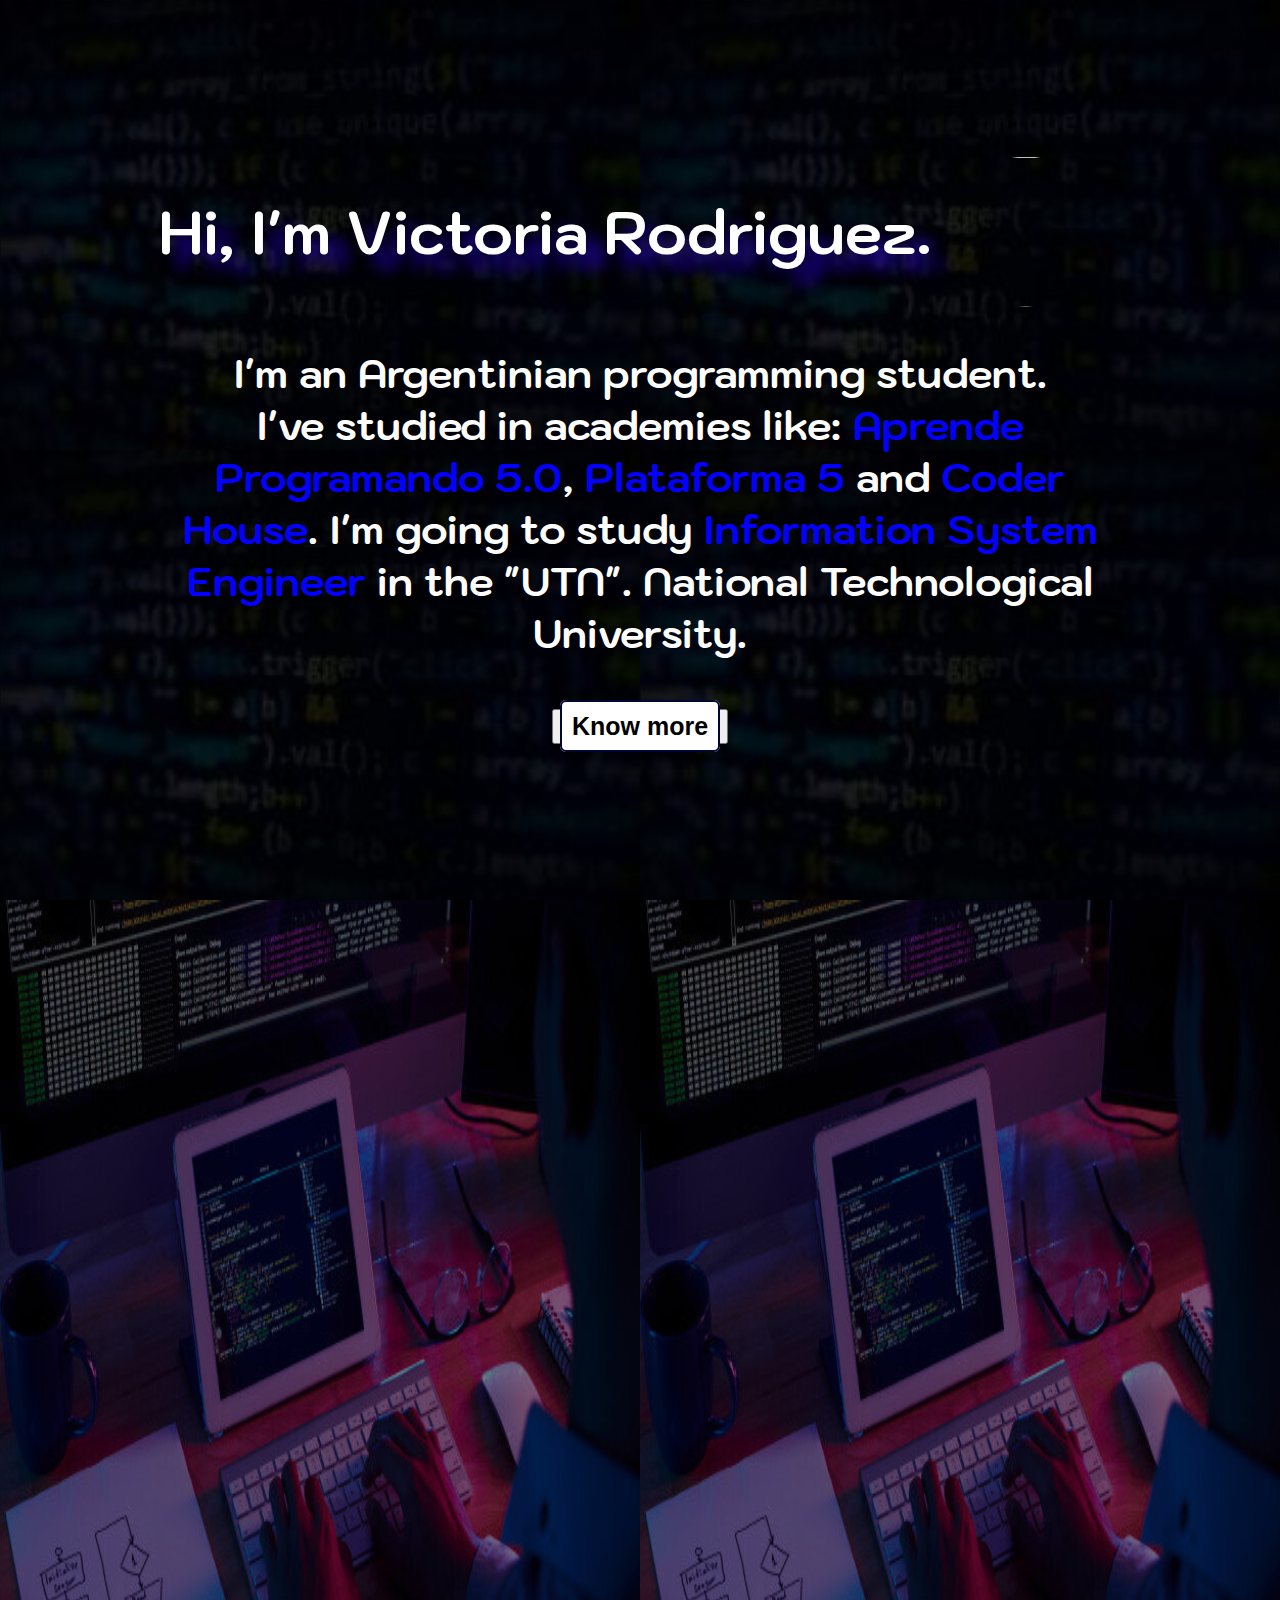
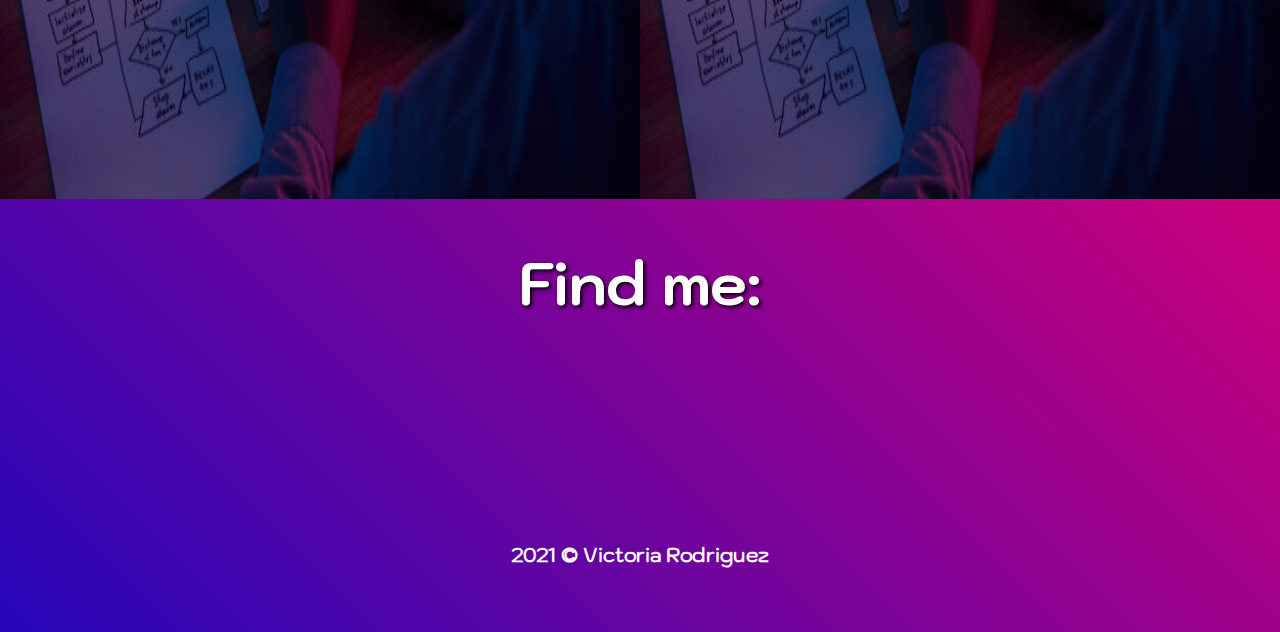
==== index.html @ c3568b54 "Subida de archivos" ====
<!DOCTYPE html>
<html lang="en">

<head>
  <meta charset="UTF-8" />
  <meta http-equiv="X-UA-Compatible" content="IE=edge" />
  <meta name="description" content="I'm Victoria Rodriguez and this is my portfolio" />
  <meta property="og:image" content="" />
  <meta property="og:url" content="" />
  <meta name="viewport" content="width=device-width, initial-scale=1.0" />
  <title>Victoria Rodriguez Dev</title>
  <link rel="stylesheet" href="./CSS/general.css" />
  <link rel="stylesheet" href="./CSS/generalResponsive.css" />
  <link href="https://unpkg.com/aos@2.3.1/dist/aos.css" rel="stylesheet" />

</head>

<body>
  <main id="main">
    <!-- presentacion -->
    <div id="main-miPresentacion">
      <article id="main-miPresentacion-content">
        <h1 class="main-tituloPresentacion">
          Hi, I'm Victoria Rodriguez.
          <img src="./imagenes/general/avatarpro.jpeg" class="main-img" />
        </h1>

        <p id="main-parrafoPresentacion">
          I'm an Argentinian programming student. <br />
          I've studied in academies like:
          <a href="https://www.buenosaires.gob.ar/educacion/estudiantes/aprende-programando/aprende-programando-50"
            class="main-parrafoPresentacion-a" target="_blank">
            Aprende Programando 5.0</a>,
          <a href="https://plataforma5.la/ar/online/intro" class="main-parrafoPresentacion-a" target="_blank">
            Plataforma 5</a> and
          <a href="https://www.coderhouse.com/online/carrera-online-desarrollo-fullstack"
            class="main-parrafoPresentacion-a" target="_blank">
            Coder House</a>. I'm going to study
          <a href="https://www.frba.utn.edu.ar/ingreso/ingenieria-en-sistemas-de-informacion/"
            class="main-parrafoPresentacion-a" target="_blank">Information System Engineer </a>in the "UTN". National
          Technological University.
        </p>
      </article>
      <button id="main-button">
        <a href="#miPortfolio" class="main-button-a"> Know more</a>
      </button>
    </div>
    <!-- presentacion -->

    <!-- portfolio -->
    <div id="miPortfolio">
      <div id="portfolio" class="portfolio-infoDivs" data-aos="fade-up">
        <p class="pPortfolio portfolio">
          <a href="./HTML/portfolio.html">
            <i class="fas fa-laptop-code"></i>Portfolio</a>
        </p>
      </div>
      <div id="blog" class="portfolio-infoDivs" data-aos="fade-up">
        <p class="pPortfolio blog">
          <a href="./HTML/blog.html"><i class="fas fa-align-left"></i> Blog </a>
        </p>
      </div>
      <div id="contact" class="portfolio-infoDivs" data-aos="fade-up">
        <p class="pPortfolio contact">
          <a href="#footer"><i class="fas fa-comments"></i> Contact </a>
        </p>
      </div>
    </div>
    <!-- portfolio -->
  </main>

  <!-- footer -->
  <footer id="footer">
    <h5>Find me:</h5>
    <section id="section">
      <ul id="footercontact">
        <li class="Lifootercontact gmail" data-aos="zoom-in">
          <a href="#"><i class="fas fa-envelope"></i></a>
        </li>
        <li class="Lifootercontact wpp" data-aos="zoom-in-right">
          <a href="https://wa.me//5491133990583?text=Hola Victoria. Estoy interesad@ en saber...
            Gracias. " target="_blank"><i class="fab fa-whatsapp"></i></a>
        </li>
        <li class="Lifootercontact LinkIn" data-aos="zoom-in-left">
          <a href="www.linkedin.com/in/victoriarodriguezmora" target="_blank"><i class="fab fa-linkedin"></i></a>
        </li>
        <li class="Lifootercontact ig" data-aos="zoom-in-left">
          <a href="https://www.instagram.com/virmcode/?hl=es" target="_blank"><i class="fab fa-instagram"></i></a>
        </li>
      </ul>
    </section>

    <h4 id="footer_copy">2021 &copy; Victoria Rodriguez</h4>
  </footer>

  <script src="https://unpkg.com/aos@2.3.1/dist/aos.js"></script>
  <script src="https://kit.fontawesome.com/744e7f591a.js" crossorigin="anonymous"></script>
  <script>
    AOS.init();
  </script>

</body>

</html>
---- CSS/general.css ----
* {
    margin: 0px auto;
  }
  :root {
    scrollbar-width: none !important;
  }
  html {
    scroll-behavior: smooth;
  }
  ::-webkit-scrollbar {
    width: 0;
  }
  /* fonts */
  @import url("https://fonts.googleapis.com/css2?family=Merriweather+Sans:wght@300&display=swap");
  @import url("https://fonts.googleapis.com/css2?family=Raleway:ital,wght@0,500;0,700;1,100&display=swap");
  @import url("https://fonts.googleapis.com/css2?family=Indie+Flower&family=Raleway:ital,wght@0,500;0,700;1,100&display=swap");
  @import url("https://fonts.googleapis.com/css2?family=Indie+Flower&family=Patrick+Hand&family=Raleway:ital,wght@0,500;0,700;1,100&display=swap");
  
  @import url("https://fonts.googleapis.com/css2?family=Playfair+Display:wght@400;600&family=Source+Serif+Pro&display=swap");
  @import url("https://fonts.googleapis.com/css2?family=Cinzel+Decorative:wght@400;900&display=swap");
  @font-face {
    font-family: "Kodchasan-Bold";
    src: url(../fonts/Kodchasan-Bold.ttf);
    font-weight: normal;
    font-style: normal;
  }
  @font-face {
    font-family: "Kodchasan";
    src: url(../fonts/Kodchasan-Regular.ttf);
    font-weight: normal;
    font-style: normal;
  }
  @font-face {
    font-family: "ZenTokyoZoo";
    src: url(../fonts/ZenTokyoZoo-Regular.ttf);
    font-weight: normal;
    font-style: bold;
  }
  
  /* !!! */
  @font-face {
    font-family: "Poppins-Medium";
    src: url(../fonts/Poppins-Medium.ttf);
    font-weight: 500;
    font-style: medium;
  }
  
  /* !! */
  @font-face {
    font-family: "Spartan-SemiBold";
    src: url(../fonts/Spartan-SemiBold.ttf);
    font-weight: 700;
    font-style: semi-bold;
  }
  
  @font-face {
    font-family: "Ubuntu";
    src: url(../fonts/Ubuntu-Regular.ttf);
    font-weight: normal;
    font-style: normal;
  }
  /* HTML */
  html {
    scroll-behavior: smooth;
  }
  a {
    text-decoration: none;
  }
  li {
    list-style: none;
    text-decoration: none;
  }
  
  #header {
    /* display: none; */
    height: auto;
    background: linear-gradient(
      45deg,
      rgba(0, 26, 255, 0.603) 30%,
      rgba(255, 0, 0, 0.514)
    );
    padding: 10px 0px 10px 30px;
    border-bottom: 8px solid;
    border-image: conic-gradient(rgba(0, 0, 255, 0.603), rgba(255, 0, 0, 0.514)) 1;
  }
  /* header */
  
  body {
    margin: 0px;
  }
  
  h3 {
    font-family: "ZenTokyoZoo";
    color: white;
    text-transform: uppercase;
    margin: 0px auto;
    /* padding-top: 15px; */
    font-size: 40px;
  }
  
  #menuNav {
    float: right;
    list-style: none;
  }
  
  #header li a {
    display: block;
    text-decoration: none;
  }
  main {
    width: 100vw;
    height: auto;
  }
  
  /* presentacion */
  #main-miPresentacion {
    margin: 0px;
    width: 100vw;
    height: 100vh;
    background-image: url(../imagenes/general/code2.jpg);
    background-repeat: repeat;
    background-size: 50% 50%;
    color: white;
    font-family: "Kodchasan-Bold";
    display: flex;
    justify-content: center;
    flex-direction: column;
    flex-wrap: wrap;
    /* text-shadow: 5px 2px 7px #fff; */
  }
  
  #main-miPresentacion-content {
    width: 80%;
    height: auto;
    display: flex;
    flex-direction: column;
    align-items: center;
  }
  
  .main-tituloPresentacion {
    width: 100%;
    height: auto;
    display: flex;
    justify-content: center;
    align-items: center;
    font-size: 60px;
    text-shadow: 17px 15px 15px #1c0099;
    margin-bottom: 10px;
    color: white;
  }
  
  .main-img {
    clip-path: circle();
    width: 190px;
    height: 150px;
    margin: 0px;
  }
  
  #main-parrafoPresentacion {
    text-align: center;
    font-size: 40px;
    margin-top: 30px;
    width: 93%;
    margin-bottom: 50px;
  }
  
  .main-parrafoPresentacion-a {
    color: rgb(4, 0, 255);
    text-decoration: none;
    transition: all 400ms;
  }
  .main-parrafoPresentacion-a:hover {
    color: rgb(0, 102, 255);
    transform: scale(1.1);
  }
  
  .main-button {
    margin-top: 150px;
  }
  
  .main-button-a {
    background-color: #ffffff;
    padding: 10px;
    text-decoration: none;
    color: #000000;
    border-radius: 6px;
    border: 2px solid #010733;
    font-weight: 600;
    font-size: 25px;
    transition: 800ms;
  }
  
  .main-button-a:hover {
    color: white;
    background-color: black;
  }
  
  /* presentacion */
  
  /* portfolio */
  #miPortfolio {
    background: url(../imagenes/program1.jpg);
    background-size: 50% 100%;
    height: 100vh;
    width: 100vw;
    margin-top: 0px;
    display: flex;
    justify-content: space-around;
    align-items: center;
  }
  
  .portfolio-infoDivs {
    border-radius: 15px;
    width: 300px;
    height: 230px;
    display: flex;
    align-items: center;
    justify-content: center;
    z-index: 3;
    transition: 300ms;
  }
  
  .pPortfolio a {
    text-decoration: none;
    color: white;
    margin: 0px auto;
    font-family: "Ubuntu";
    font-size: 40px;
  }
  
  #portfolio,
  #blog,
  #contact {
    transition: all 400ms linear;
    background-image: linear-gradient(rgb(4, 6, 183) 20%, rgb(139, 4, 4));
    border: 9px solid;
    border-image: conic-gradient(
        rgb(185, 14, 14),
        rgb(185, 14, 14),
        rgba(0, 4, 255, 0.86),
        rgba(0, 2, 165, 0.92),
        rgba(2, 5, 165, 0.92),
        rgba(0, 4, 255, 0.86),
        rgb(185, 14, 14),
        rgb(185, 14, 14)
      )
      1;
  }
  #portfolio:hover {
    transition: all 400ms linear;
    background-image: linear-gradient(rgb(139, 4, 4) 20%, rgb(4, 6, 183));
    border-image: conic-gradient(
      rgba(0, 2, 165, 0.92),
      rgba(0, 4, 255, 0.86),
      rgb(185, 14, 14),
        rgb(185, 14, 14),
        rgb(185, 14, 14)
        rgb(185, 14, 14),
        rgba(0, 4, 255, 0.86),
        rgba(2, 5, 165, 0.92)
      )
      1;
  }
  #blog:hover {
    transition: all 400ms linear;
    background-image: linear-gradient(rgb(139, 4, 4) 20%, rgb(4, 6, 183));
    border-image: conic-gradient(
      rgba(0, 2, 165, 0.92),
      rgba(0, 4, 255, 0.86),
      rgb(185, 14, 14),
        rgb(185, 14, 14),
        rgb(185, 14, 14)
        rgb(185, 14, 14),
        rgba(0, 4, 255, 0.86),
        rgba(2, 5, 165, 0.92)
      )
      1;
  }
  #contact:hover {
    transition: all 400ms linear;
    background-image: linear-gradient(rgb(139, 4, 4) 20%, rgb(4, 6, 183));
    border-image: conic-gradient(
      rgba(0, 2, 165, 0.92),
      rgba(0, 4, 255, 0.86),
      rgb(185, 14, 14),
        rgb(185, 14, 14),
        rgb(185, 14, 14)
        rgb(185, 14, 14),
        rgba(0, 4, 255, 0.86),
        rgba(2, 5, 165, 0.92)
      )
      1;
  }
  /* GAMA DE VIOLETAS Y ROSAS */
  /* #blog {
    transition: all 900ms ease-in-out;
    background-image: linear-gradient(rgb(185, 14, 102) 20%, rgb(17, 0, 252));
    border: 9px solid;
    border-image: conic-gradient( rgba(32, 0, 192, 0.98),rgba(0, 2, 165, 0.92),rgba(0, 4, 255, 0.86), rgb(185, 14, 102),rgb(185, 14, 102),rgb(185, 14, 102),rgb(185, 14, 102),rgb(185, 14, 102), rgb(185, 14, 102), rgba(0, 4, 255, 0.86), rgba(0, 2, 165, 0.92), rgba(32, 0, 187, 0.98) ) 1;
  } */
  /* #contact, #portfolio, #blog {
    background: linear-gradient(rgb(38, 0, 255) 20%, rgb(202, 0, 123));
    border: 9px solid;
    border-image: conic-gradient(rgb(185, 14, 102),rgb(185, 14, 102) ,rgb(185, 14, 102),rgba(32, 0, 192, 0.98),rgba(0, 4, 255, 0.86), rgba(0, 2, 165, 0.92), rgba(2, 5, 165, 0.92), rgba(0, 4, 255, 0.86),  rgba(32, 0, 187, 0.98),rgb(185, 14, 102), rgb(185, 14, 102), rgb(185, 14, 102)) 1;
  }
  #blog:hover{
    transition: all 900ms ease-in-out;
    background: linear-gradient( rgb(202, 0, 123)20%, rgb(38, 0, 255));
    border-image: conic-gradient( rgba(32, 0, 192, 0.98), rgba(0, 2, 165, 0.92), rgba(0, 4, 255, 0.86), rgb(185, 14, 102), rgb(185, 14, 102), rgb(185, 14, 102), rgb(185, 14, 102), rgba(0, 4, 255, 0.86), rgba(0, 2, 165, 0.92), rgba(32, 0, 187, 0.98) ) 1;
  }
  #portfolio:hover{
    transition: all 900ms ease-in-out;
    background: linear-gradient( rgb(202, 0, 123)20%, rgb(38, 0, 255));
    border-image: conic-gradient( rgba(32, 0, 192, 0.98), rgba(0, 2, 165, 0.92), rgba(0, 4, 255, 0.86), rgb(185, 14, 102), rgb(185, 14, 102), rgb(185, 14, 102), rgb(185, 14, 102), rgba(0, 4, 255, 0.86), rgba(0, 2, 165, 0.92), rgba(32, 0, 187, 0.98) ) 1;
  }
  #contact:hover{
    transition: all 900ms ease-in-out;
    background: linear-gradient( rgb(202, 0, 123)20%, rgb(38, 0, 255));
    border-image: conic-gradient( rgba(32, 0, 192, 0.98), rgba(0, 2, 165, 0.92), rgba(0, 4, 255, 0.86), rgb(185, 14, 102), rgb(185, 14, 102), rgb(185, 14, 102), rgb(185, 14, 102), rgba(0, 4, 255, 0.86), rgba(0, 2, 165, 0.92), rgba(32, 0, 187, 0.98) ) 1;
  } */
  /* portfolio */
  
  /* FOOTER */
  footer {
    display: flex;
    flex-direction: column;
    background-image: linear-gradient(45deg, rgb(37, 6, 185), rgb(202, 0, 123));
    width: 100vw;
    height: auto;
    margin-top: -1px;
    align-items: center;
    padding-bottom: 5%;
  }
  
  h5 {
    /* background: linear-gradient(
      45deg,
      rgba(255, 0, 0, 0.514),
      rgba(0, 0, 255, 0.603)
    ); */
    padding: 15px;
    color: white;
    text-align: center;
    font-size: 2rem;
    border-radius: 15px;
    width: 90%;
    margin: 0px auto;
    margin-top: 30px;
    font-family: "Kodchasan-Bold";
    text-shadow: 2px 2px 4px black;
    color: white;
    font-size: 60px;
  }
  /*  */
  #section {
    display: flex;
    justify-content: center;
  }
  #footercontact {
    display: flex;
    justify-content: center;
    align-items: baseline;
    flex-wrap: wrap;
  }
  .Lifootercontact {
    margin: 70px;
    margin-top: 50px;
    color: white;
  }
  .Lifootercontact a {
    text-shadow: 3px 2px 6px white;
    color: black;
    font-family: "Kodchasan-Bold";
    padding: 15px;
  }
  .wpp,
  .gmail,
  .ig,
  .LinkIn {
    padding: 10px;
    border-radius: 15px;
    font-size: 50px;
  }
  .wpp {
    background-color: #00bb2cc0;
  }
  .gmail {
    background-color: #db4939be;
  }
  .ig {
    background-color: rgba(255, 219, 128, 0.808);
  }
  .LinkIn {
    background-color: #0a66c2;
  }
  
  #footer_copy {
    color: white;
    font-family: "Kodchasan";
    font-size: 20px;
    position: relative;
  }
---- CSS/generalResponsive.css ----
/* PRESENTACION */
@media (max-width: 1251px) {
    .main-tituloPresentacion {
      font-size: 45px;
    }
    #main-parrafoPresentacion {
      font-size: 32px;
      width: 90%;
    }
    .main-img {
      width: 150px;
      height: 110px;
    }
  }
  /* 946 */
  @media (max-width: 946px) {
    #main-parrafoPresentacion {
      font-size: 30px;
      width: 85%;
    }
  }
  @media (max-width: 770px) {
    #main-parrafoPresentacion {
      font-size: 28px;
      width: 96%;
    }
    .main-tituloPresentacion {
      font-size: 40px;
      padding-top: 20%;
    }
    .main-img {
      width: 140px;
      height: 100px;
    }
  }
  @media (max-width: 530px) {
    #main-parrafoPresentacion {
      font-size: 27px;
      width: 98%;
    }
    .main-tituloPresentacion {
      font-size: 30px;
      padding-top: 0%;
    }
    .main-img {
      display: none;
    }
    .main-button-a {
      font-size: 20px;
    }
  }
  
  @media (max-width: 430px) {
    #main-parrafoPresentacion {
      font-size: 23px;
      width: 98%;
    }
    .main-button-a {
      font-size: 18px;
    }
  }
  @media (max-width: 320px) {
    #main-parrafoPresentacion {
      font-size: 19px;
      width: 98%;
    }
    .main-tituloPresentacion {
      font-size: 28px;
      padding-top: 140px;
    }
  }
  /* PRESENTACION */
  
  /* PORTFOLIO */
  /* 1200 */
  @media (max-width: 1200px) {
    .portfolio-infoDivs {
      width: 260px;
      height: 200px;
    }
  }
  /* 1000 */
  @media (max-width: 1000px) {
    #miPortfolio {
      display: flex;
      flex-direction: column;
      background-size: 50% 50%;
      height: 100vh;
      padding-bottom: 50px;
      padding-top: 50px;
    }
    .portfolio-infoDivs {
      margin-top: 50px;
      margin-bottom: 50px;
    }
  }
  /* 700 */
  @media (max-width: 700px) {
    #miPortfolio {
      background-size: 100% 50%;
    }
  }
  /* 600 */
  @media (max-width: 600px) {
    .portfolio-infoDivs {
      width: 210px;
      height: 140px;
      margin-top: 20px;
      margin-bottom: 20px;
    }
    .pPortfolio a {
      font-size: 30px;
    }
  }
  /* 400 */
  @media (max-width: 400px) {
    #miPortfolio {
      background-size: 100% 33.5%;
    }
    .portfolio-infoDivs {
      width: 170px;
      height: 120px;
    }
    .pPortfolio a {
      font-size: 27px;
    }
  }
  /* 250 */
  @media (max-width: 250px) {
    #miPortfolio {
      background-size: 100% 25%;
    }
    .portfolio-infoDivs {
      width: 130px;
      height: 100px;
    }
    .pPortfolio a {
      font-size: 22px;
    }
  }
  /* 220 */
  @media (max-width: 220px) {
    .portfolio-infoDivs {
      width: 140px;
      height: 140px;
    }
    .pPortfolio a {
      font-size: 25px;
    }
  }
  /* PORTFOLIO */
  
  /* FOOTER */
  /* 1168 */
  @media (max-width: 1168px) {
    .Lifootercontact {
      margin: 20px;
    }
  }
  /* 720 */
  @media (max-width: 721px) {
    footer {
      padding-bottom: 25%;
    }
    .Lifootercontact a {
      font-size: 40px;
    }
  }
  /* 546 */
  @media (max-width: 546px) {
    footer {
      padding-bottom: 30%;
    }
    #footercontact {
      display: grid;
      grid-template-columns: 25% 25%;
      grid-gap: 50px;
      row-gap: 10px;
      margin-left: -80px;
    }
    .Lifootercontact a {
      font-size: 35px;
      margin: 0px;
      display: flex;
      justify-content: center;
    }
    .wpp,
    .gmail,
    .ig,
    .LinkIn {
      width: 100%;
    }
    #footer_copy {
      left: 10px;
    }
  }
  /* 530 */
  @media (max-width: 530px) {
    .Lifootercontact a {
      font-size: 35px;
      margin: 0px;
    }
  }
  
  /* 422 */
  @media (max-width: 422px) {
    footer h5 {
      font-size: 30px;
    }
    .Lifootercontact a {
      padding: 10px;
      border-radius: 15px;
      font-size: 40px;
    }
  }
  /* 358 */
  @media (max-width: 358px) {
    .Lifootercontact a {
      padding: 5px;
    }
    .Lifootercontact {
      margin: 10px;
    }
    footer {
      padding-bottom: 15%;
    }
  }
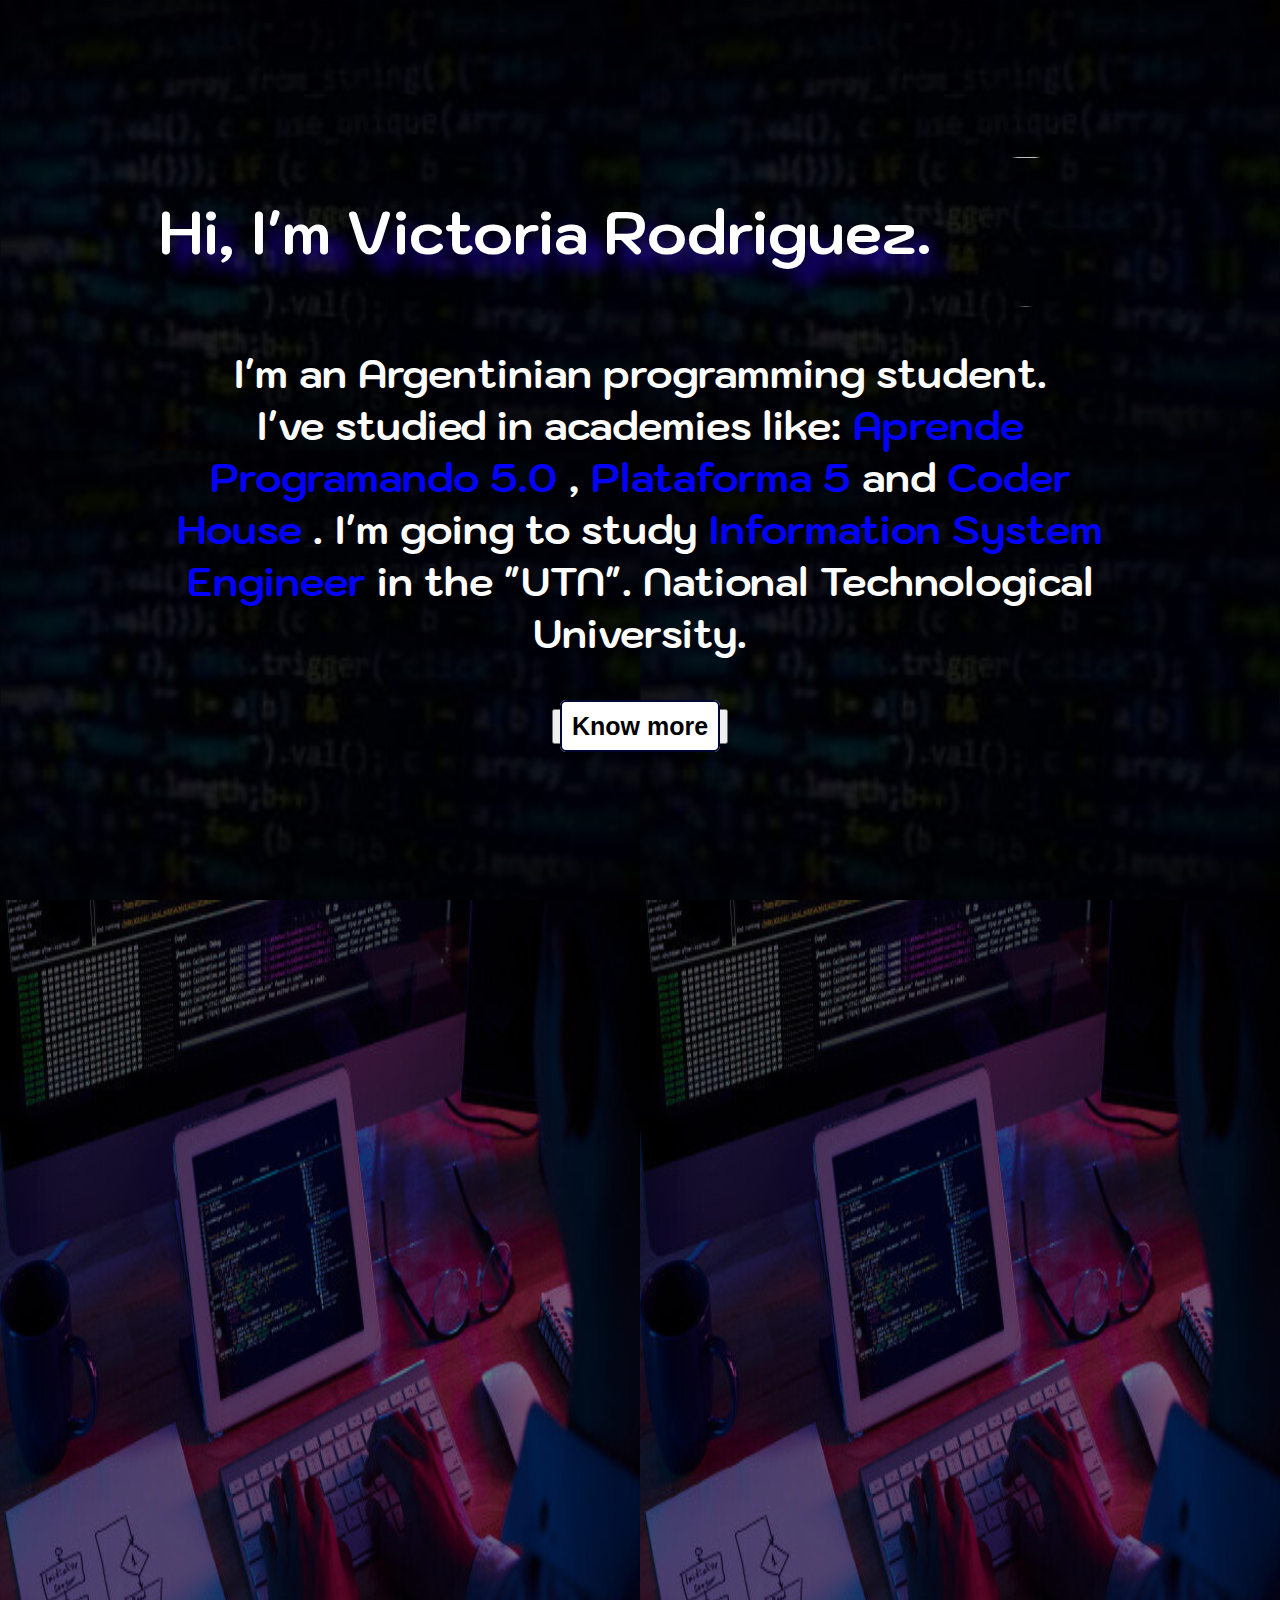
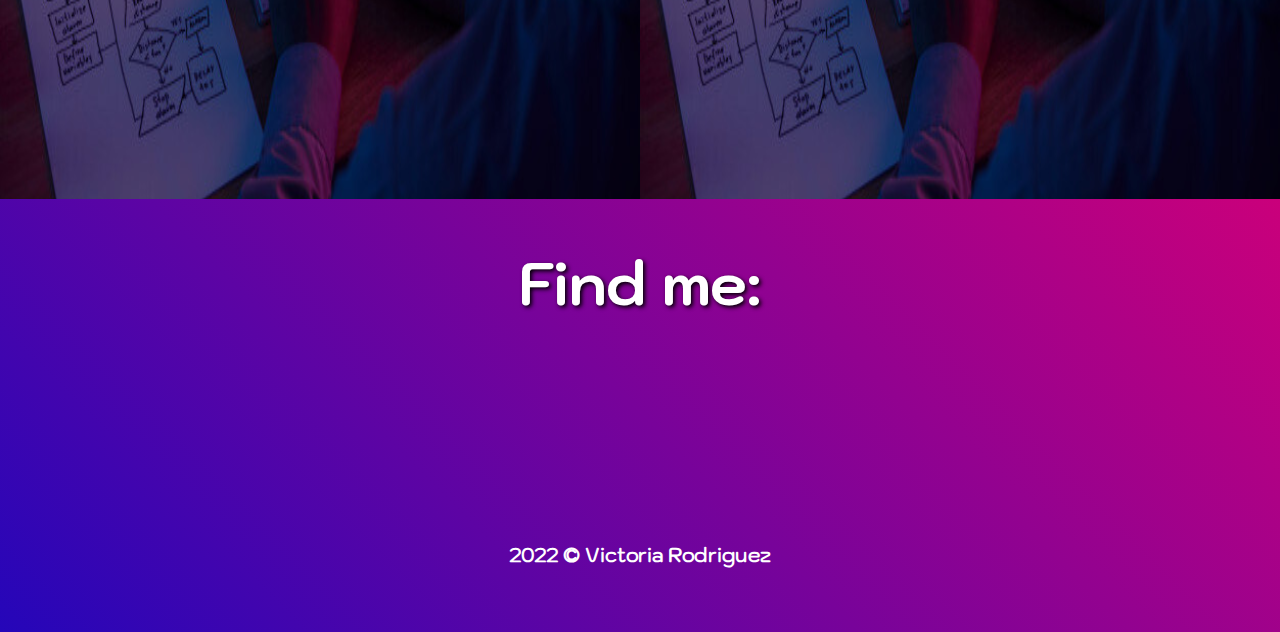
==== commit f1049dce: "Update Proyects" ====
--- a/index.html
+++ b/index.html
@@ -1,104 +1,145 @@
 <!DOCTYPE html>
 <html lang="en">
+  <head>
+    <meta charset="UTF-8" />
+    <meta http-equiv="X-UA-Compatible" content="IE=edge" />
+    <meta
+      name="description"
+      content="I'm Victoria Rodriguez and this is my portfolio"
+    />
+    <meta property="og:image" content="" />
+    <meta property="og:url" content="" />
+    <meta name="viewport" content="width=device-width, initial-scale=1.0" />
+    <title>Victoria Rodriguez Dev</title>
+    <link rel="stylesheet" href="./CSS/general.css" />
+    <link rel="stylesheet" href="./CSS/generalResponsive.css" />
+    <link href="https://unpkg.com/aos@2.3.1/dist/aos.css" rel="stylesheet" />
+  </head>
 
-<head>
-  <meta charset="UTF-8" />
-  <meta http-equiv="X-UA-Compatible" content="IE=edge" />
-  <meta name="description" content="I'm Victoria Rodriguez and this is my portfolio" />
-  <meta property="og:image" content="" />
-  <meta property="og:url" content="" />
-  <meta name="viewport" content="width=device-width, initial-scale=1.0" />
-  <title>Victoria Rodriguez Dev</title>
-  <link rel="stylesheet" href="./CSS/general.css" />
-  <link rel="stylesheet" href="./CSS/generalResponsive.css" />
-  <link href="https://unpkg.com/aos@2.3.1/dist/aos.css" rel="stylesheet" />
+  <body>
+    <main id="main">
+      <!-- presentacion -->
+      <div id="main-miPresentacion">
+        <article id="main-miPresentacion-content">
+          <h1 class="main-tituloPresentacion">
+            Hi, I'm Victoria Rodriguez.
+            <img src="./imagenes/general/avatarpro.jpeg" class="main-img" />
+          </h1>
 
-</head>
+          <p id="main-parrafoPresentacion">
+            I'm an Argentinian programming student.
+            <br />
+            I've studied in academies like:
+            <a
+              href="https://www.buenosaires.gob.ar/educacion/estudiantes/aprende-programando/aprende-programando-50"
+              class="main-parrafoPresentacion-a"
+              target="_blank"
+            >
+              Aprende Programando 5.0
+            </a>
+            ,
+            <a
+              href="https://plataforma5.la/ar/online/intro"
+              class="main-parrafoPresentacion-a"
+              target="_blank"
+            >
+              Plataforma 5
+            </a>
+            and
+            <a
+              href="https://www.coderhouse.com/online/carrera-online-desarrollo-fullstack"
+              class="main-parrafoPresentacion-a"
+              target="_blank"
+            >
+              Coder House
+            </a>
+            . I'm going to study
+            <a
+              href="https://www.frba.utn.edu.ar/ingreso/ingenieria-en-sistemas-de-informacion/"
+              class="main-parrafoPresentacion-a"
+              target="_blank"
+            >
+              Information System Engineer
+            </a>
+            in the "UTN". National Technological University.
+          </p>
+        </article>
+        <button id="main-button">
+          <a href="#miPortfolio" class="main-button-a">Know more</a>
+        </button>
+      </div>
+      <!-- presentacion -->
 
-<body>
-  <main id="main">
-    <!-- presentacion -->
-    <div id="main-miPresentacion">
-      <article id="main-miPresentacion-content">
-        <h1 class="main-tituloPresentacion">
-          Hi, I'm Victoria Rodriguez.
-          <img src="./imagenes/general/avatarpro.jpeg" class="main-img" />
-        </h1>
+      <!-- portfolio -->
+      <div id="miPortfolio">
+        <div id="portfolio" class="portfolio-infoDivs" data-aos="fade-up">
+          <p class="pPortfolio portfolio">
+            <a href="./HTML/portfolio.html">
+              <i class="fas fa-laptop-code"></i>
+              Portfolio
+            </a>
+          </p>
+        </div>
+        <div id="blog" class="portfolio-infoDivs" data-aos="fade-up">
+          <p class="pPortfolio blog">
+            <a href="./HTML/blog.html">
+              <i class="fas fa-align-left"></i>
+              Blog
+            </a>
+          </p>
+        </div>
+        <div id="contact" class="portfolio-infoDivs" data-aos="fade-up">
+          <p class="pPortfolio contact">
+            <a href="#footer">
+              <i class="fas fa-comments"></i>
+              Contact
+            </a>
+          </p>
+        </div>
+      </div>
+      <!-- portfolio -->
+    </main>
 
-        <p id="main-parrafoPresentacion">
-          I'm an Argentinian programming student. <br />
-          I've studied in academies like:
-          <a href="https://www.buenosaires.gob.ar/educacion/estudiantes/aprende-programando/aprende-programando-50"
-            class="main-parrafoPresentacion-a" target="_blank">
-            Aprende Programando 5.0</a>,
-          <a href="https://plataforma5.la/ar/online/intro" class="main-parrafoPresentacion-a" target="_blank">
-            Plataforma 5</a> and
-          <a href="https://www.coderhouse.com/online/carrera-online-desarrollo-fullstack"
-            class="main-parrafoPresentacion-a" target="_blank">
-            Coder House</a>. I'm going to study
-          <a href="https://www.frba.utn.edu.ar/ingreso/ingenieria-en-sistemas-de-informacion/"
-            class="main-parrafoPresentacion-a" target="_blank">Information System Engineer </a>in the "UTN". National
-          Technological University.
-        </p>
-      </article>
-      <button id="main-button">
-        <a href="#miPortfolio" class="main-button-a"> Know more</a>
-      </button>
-    </div>
-    <!-- presentacion -->
+    <!-- footer -->
+    <footer id="footer">
+      <h5>Find me:</h5>
+      <section id="section">
+        <ul id="footercontact">
+          <li class="Lifootercontact gmail" data-aos="zoom-in">
+            <a href="#"><i class="fas fa-envelope"></i></a>
+          </li>
+          <li class="Lifootercontact wpp" data-aos="zoom-in-right">
+            <a
+              href="https://wa.me//5491133990583?text=Hola Victoria. Estoy interesad@ en saber...
+            Gracias. "
+              target="_blank"
+            >
+              <i class="fab fa-whatsapp"></i>
+            </a>
+          </li>
+          <li class="Lifootercontact LinkIn" data-aos="zoom-in-left">
+            <a href="www.linkedin.com/in/victoriarodriguezmora" target="_blank">
+              <i class="fab fa-linkedin"></i>
+            </a>
+          </li>
+          <li class="Lifootercontact ig" data-aos="zoom-in-left">
+            <a href="https://www.instagram.com/virmcode/?hl=es" target="_blank">
+              <i class="fab fa-instagram"></i>
+            </a>
+          </li>
+        </ul>
+      </section>
 
-    <!-- portfolio -->
-    <div id="miPortfolio">
-      <div id="portfolio" class="portfolio-infoDivs" data-aos="fade-up">
-        <p class="pPortfolio portfolio">
-          <a href="./HTML/portfolio.html">
-            <i class="fas fa-laptop-code"></i>Portfolio</a>
-        </p>
-      </div>
-      <div id="blog" class="portfolio-infoDivs" data-aos="fade-up">
-        <p class="pPortfolio blog">
-          <a href="./HTML/blog.html"><i class="fas fa-align-left"></i> Blog </a>
-        </p>
-      </div>
-      <div id="contact" class="portfolio-infoDivs" data-aos="fade-up">
-        <p class="pPortfolio contact">
-          <a href="#footer"><i class="fas fa-comments"></i> Contact </a>
-        </p>
-      </div>
-    </div>
-    <!-- portfolio -->
-  </main>
+      <h4 id="footer_copy">2022 &copy; Victoria Rodriguez</h4>
+    </footer>
 
-  <!-- footer -->
-  <footer id="footer">
-    <h5>Find me:</h5>
-    <section id="section">
-      <ul id="footercontact">
-        <li class="Lifootercontact gmail" data-aos="zoom-in">
-          <a href="#"><i class="fas fa-envelope"></i></a>
-        </li>
-        <li class="Lifootercontact wpp" data-aos="zoom-in-right">
-          <a href="https://wa.me//5491133990583?text=Hola Victoria. Estoy interesad@ en saber...
-            Gracias. " target="_blank"><i class="fab fa-whatsapp"></i></a>
-        </li>
-        <li class="Lifootercontact LinkIn" data-aos="zoom-in-left">
-          <a href="www.linkedin.com/in/victoriarodriguezmora" target="_blank"><i class="fab fa-linkedin"></i></a>
-        </li>
-        <li class="Lifootercontact ig" data-aos="zoom-in-left">
-          <a href="https://www.instagram.com/virmcode/?hl=es" target="_blank"><i class="fab fa-instagram"></i></a>
-        </li>
-      </ul>
-    </section>
-
-    <h4 id="footer_copy">2021 &copy; Victoria Rodriguez</h4>
-  </footer>
-
-  <script src="https://unpkg.com/aos@2.3.1/dist/aos.js"></script>
-  <script src="https://kit.fontawesome.com/744e7f591a.js" crossorigin="anonymous"></script>
-  <script>
-    AOS.init();
-  </script>
-
-</body>
-
-</html>+    <script src="https://unpkg.com/aos@2.3.1/dist/aos.js"></script>
+    <script
+      src="https://kit.fontawesome.com/744e7f591a.js"
+      crossorigin="anonymous"
+    ></script>
+    <script>
+      AOS.init()
+    </script>
+  </body>
+</html>
